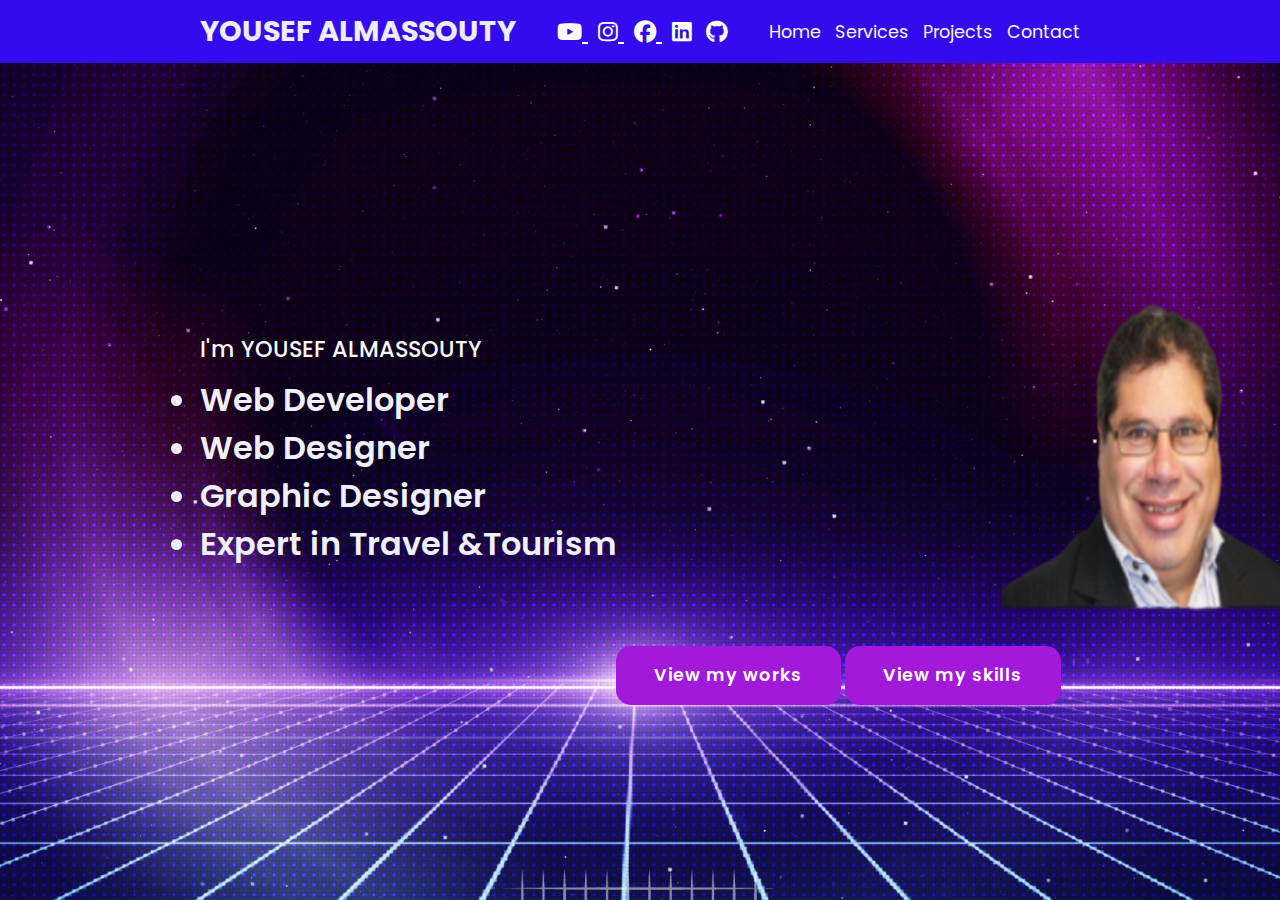
==== index.html @ 6211f9ad "added and edited new folders and files" ====
<!doctype html>

<html lang="en">

<head>
  <title> Website of YOUSEF ALMASSOUTY </title>
  <meta charset="utf-8">
  <meta name="description" content="index.html">
  <meta name="viewport" content="width=device-width , initial-scale=1.0">
  <script src="js/tota11y.min.js" async></script>
  <link rel="shortcut icon" href="image/mylogo.png">
  <link href="https://fonts.googleapis.com/css2?family=Tiro+Bangla&display=swap" rel="stylesheet">
  <link rel="stylesheet"  href="https://cdnjs.cloudflare.com/ajax/libs/font-awesome/6.2.1/css/all.min.css">
  <link rel="stylesheet" href="css/styles.css">
</head>

<body>

  <header CLASS="header-page">
    <a href="#"  class="logo"> YOUSEF  ALMASSOUTY</a>

    <div class="social-media">

         <a href="https://www.youtube.com/channel/UCyawU6msveC4s7TgqeXmCUA"><i class="fa-brands fa-youtube"></i> </a>
      
        <a href="https://www.instagram.com/yousefmassouty/"><i class="fa-brands fa-instagram"></i> </a>

        <a href="https://www.facebook.com/massouty"><i class="fa-brands fa-facebook"></i> </a>

          <a href="https://www.linkedin.com/in/yousef-massouty-79b65b195?lipi=urn%3Ali%3Apage%3Ad_flagship3_profile_view_base_contact_details%3B5Npjpq1eTL2p44baBZX0KQ%3D%3D"><i class="fa-brands fa-linkedin"></i></a>

          <a href="https://github.com/massouty"><i class="fa-brands fa-github"></i></a>

      </div>


  <nav class="navigation">

    <a href="index.html">Home</a>
    <a href="services.html">Services</a>
    <a href="Projects.html">Projects</a>
    <a href="contact.html">Contact</a>

  </nav>
  </header>

  <main>

    <section  class="intro">

        <h2>I'm YOUSEF  ALMASSOUTY </h2>

        <ul class="job">
            <li>Web Developer</li>  
            <li>Web Designer</li> 
            <li>Graphic Designer</li>  
           <li>Expert in Travel &Tourism</li> 
        </ul>
     </section><br><br>

    <div class="looking">
        
        <a href="Projects.html" class="main-btn">View my works</a> 
        <a href="skills.html" class="main-btn">View my skills</a> 
    </div>
    
    <div id="myphoto">
    <img   src="images/photo3.png"  width=300px height=330px/>
    </div>

        
  </main>
  <script src="js/tota11y.min.js"></script>
</body>

</html>
---- css/styles.css ----
@import url('https://fonts.googleapis.com/css2?family=Gelasio&family=Poppins:ital,wght@0,100;0,200;0,300;0,400;0,500;0,600;0,700;0,800;0,900;1,100;1,200;1,300;1,400;1,500;1,600;1,700;1,800;1,900&display=swap');
*{
font-family: 'Poppins', sans-serif;
margin:0;
padding:0;
box-sizing: border-box;
scroll-behavior: smooth;
}

.header-page{
    background-color: rgb(52, 10, 238);
    width:100%;
    position:fixed;
    z-index:999;
    display:flex;
    justify-content: space-between;
    align-items: center;
    padding:10px 200px;
}

.logo{
    text-decoration:none;
    text-transform: uppercase;
    color: rgb(237, 237, 248);
    font-weight: 700;
    font-size: 1.8em;
}

.navigation a{
        text-decoration:none;
    color: rgb(246, 246, 248);
    font-weight: 400;
    font-size: 1.1em;
    padding-left: 10px;
}

main {
    padding: 100px 200px;
    width: 100%;
    min-height: 100vh;
    display: flex;
    align-items: center;
    background:url(/images/photo4.png) no-repeat;
    background-position:center ;
    background-size: cover;
    background-attachment: fixed;

}

 h2{
    color:rgb(250, 250, 250);
    font-size: 1.4em;
    font-weight: 500;

}

 .job {
    color:rgb(240, 240, 250);
    font-size: 2em;
    font-weight: 600;
    margin-top: 10px;
    display:inline-block ;
}

.main-btn{
    color:rgb(253, 253, 253) ;
    text-decoration: none;
    background-color: rgb(163, 25, 218);
    display: inline-block;
    font-size: 1.1em;
    font-weight: 600;
    padding: 0.9375em 2.187em;
    letter-spacing: 1px;
    border-radius: 15px;
    margin-top: 450px;
    transition: 0.8s ease;
}

.main.btn:hover {
    background-color: rgb(163, 25, 218);
    transform: scale(1.1); 
}

.social-media  a {
    color:white;
    font-size: 1.4em;
    padding-left: 10px;
}

.services{text-align:center ;margin:0 auto ;padding-right: 20px;
    padding-left: 10px;background-color: rgb(6,6,128);}
            .services{display: grid;grid-template-columns:auto auto auto;grid-template-rows: auto ;grid-gap:10px;}
             .img1{border: 2px solid rgb(253, 250, 250);clear:both;border-radius:50%;}
              .grid-item{text-align: center;border: 1px solid rgb(245, 239, 239);padding-top: 10PX;}

.main-page{background-color: rgb(244, 243, 247);margin:0 auto}
#myphoto{ position: fixed;padding-left:800px ;
    }
    .img1{border: 2px solid rgb(247, 242, 242);clear:both;border-radius:50%;width:200px;height: 150px;}
      .img2 {  
  animation: bounce 10s, flying 10s 10s linear , flyingOut 5s 10s;
  width: 150px;
  margin: 0 auto;
  display: block;}

    @keyframes bounce { 0% {
      width: 0px;
      transform: rotate(90deg); }
      100% {
      transform: rotate(0deg);}
      }

        @keyframes flying {0%, 100% 
          { -webkit-transform: translate(0, 0);
            transform: translate(0, 0);}
        50% {-webkit-transform: translate(10px, 0);
            transform: translate(10px, 0);}
          80% {-webkit-transform: translate(-5px, 0);
            transform: translate(-5px, 0);}
          }

           @keyframes flyingOut {0% {width: 256px;transform: rotate(0deg);}
             100% {width: 400px; transform: rotate(10deg); opacity: 0;}
            }
        .h1-a{color: rgb(250, 250, 250);font-size: 1.5em;font-weight: 700; }
                .h3-a{color: rgb(246, 246, 250);font-size: 1.2em;font-weight: 500; }
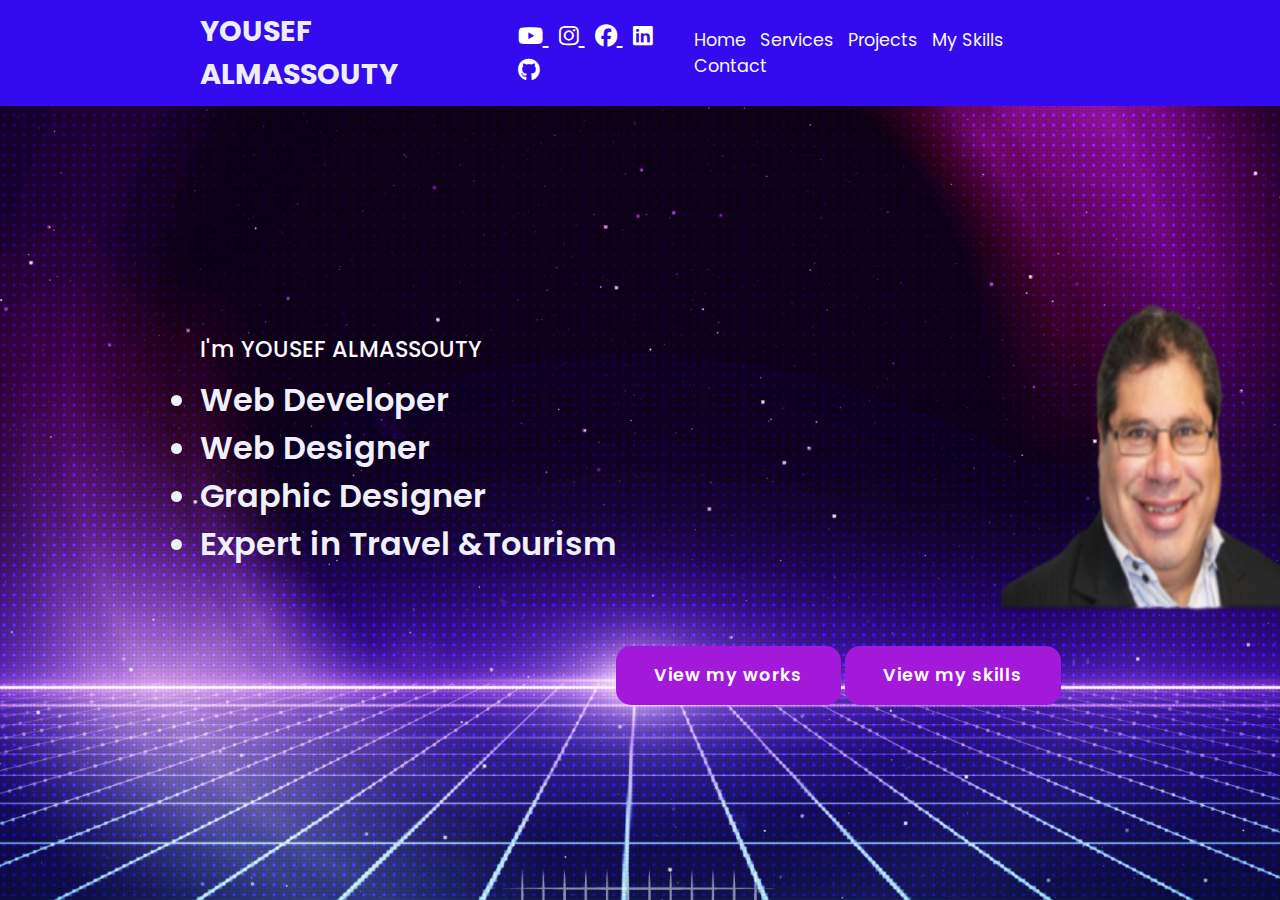
==== commit 405ba5c6: "changed some codes" ====
--- a/index.html
+++ b/index.html
@@ -39,7 +39,9 @@
     <a href="index.html">Home</a>
     <a href="services.html">Services</a>
     <a href="Projects.html">Projects</a>
+    <a href="skills.html">My Skills</a>
     <a href="contact.html">Contact</a>
+    
 
   </nav>
   </header>
@@ -59,7 +61,6 @@
      </section><br><br>
 
     <div class="looking">
-        
         <a href="Projects.html" class="main-btn">View my works</a> 
         <a href="skills.html" class="main-btn">View my skills</a> 
     </div>
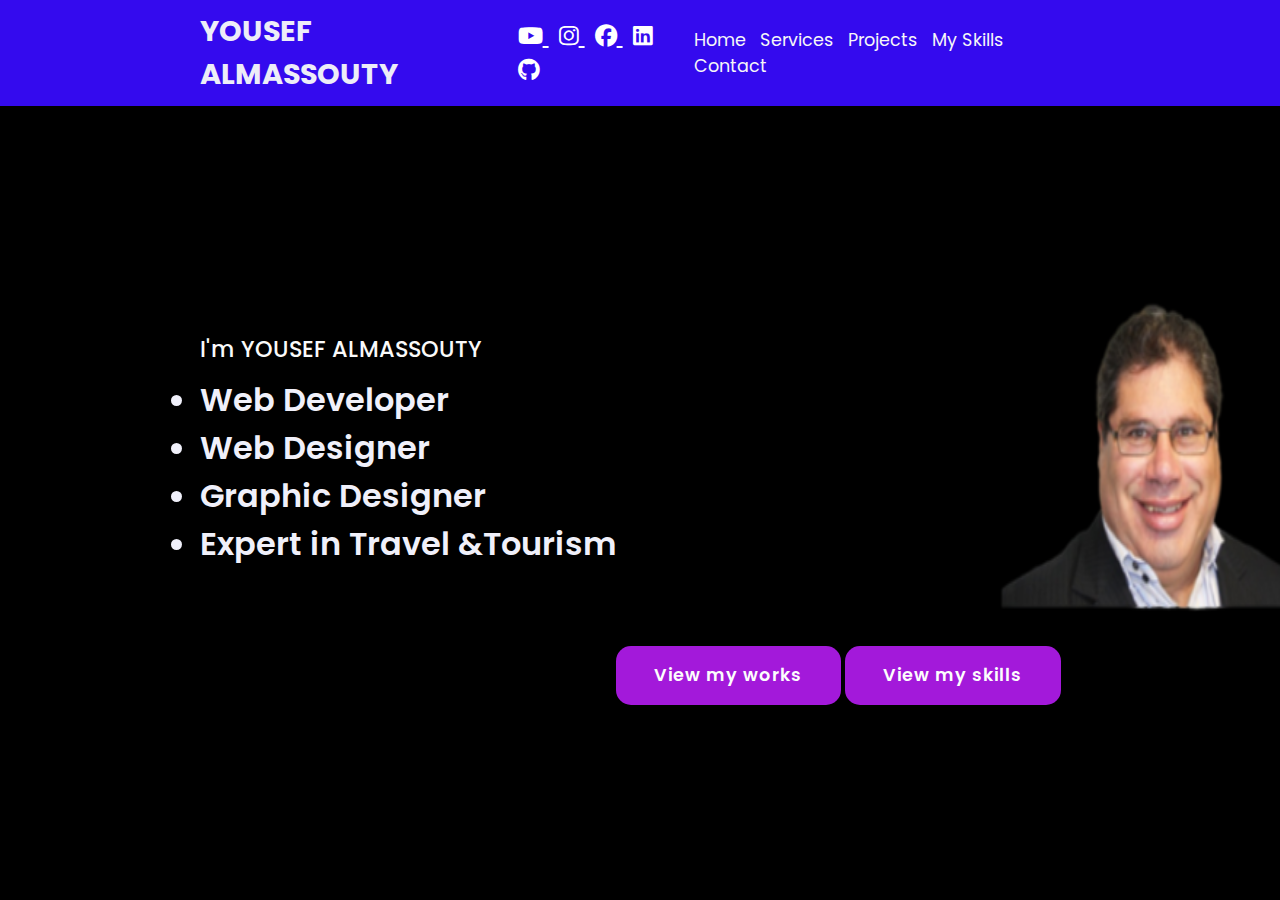
==== commit 230d7ba9: "Update index.html" ====
--- a/index.html
+++ b/index.html
@@ -38,7 +38,7 @@
 
     <a href="index.html">Home</a>
     <a href="services.html">Services</a>
-    <a href="Projects.html">Projects</a>
+    <a href="projects.html">Projects</a>
     <a href="skills.html">My Skills</a>
     <a href="contact.html">Contact</a>
     
@@ -61,7 +61,7 @@
      </section><br><br>
 
     <div class="looking">
-        <a href="Projects.html" class="main-btn">View my works</a> 
+        <a href="projects.html" class="main-btn">View my works</a> 
         <a href="skills.html" class="main-btn">View my skills</a> 
     </div>
     
--- a/css/styles.css
+++ b/css/styles.css
@@ -40,7 +40,7 @@
     min-height: 100vh;
     display: flex;
     align-items: center;
-    background:url(/images/photo4.png) no-repeat;
+    background-color:black;
     background-position:center ;
     background-size: cover;
     background-attachment: fixed;
@@ -123,4 +123,18 @@
              100% {width: 400px; transform: rotate(10deg); opacity: 0;}
             }
         .h1-a{color: rgb(250, 250, 250);font-size: 1.5em;font-weight: 700; }
-                .h3-a{color: rgb(246, 246, 250);font-size: 1.2em;font-weight: 500; }+                .h3-a{color: rgb(246, 246, 250);font-size: 1.2em;font-weight: 500; }
+
+@media all and (max-width:580px){
+  .products{grid-template-columns: 1fr;}
+ }
+
+ @media all and (min-width:580px) and (max-width:750px){
+  .products{grid-template-columns:1fr 1fr 1fr;}
+ }
+
+ @media all and (max-width:750px){
+  .products{grid-gap:10px;}
+   .grid-item{grid-column: auto;grid-row:auto;}
+   
+   }
